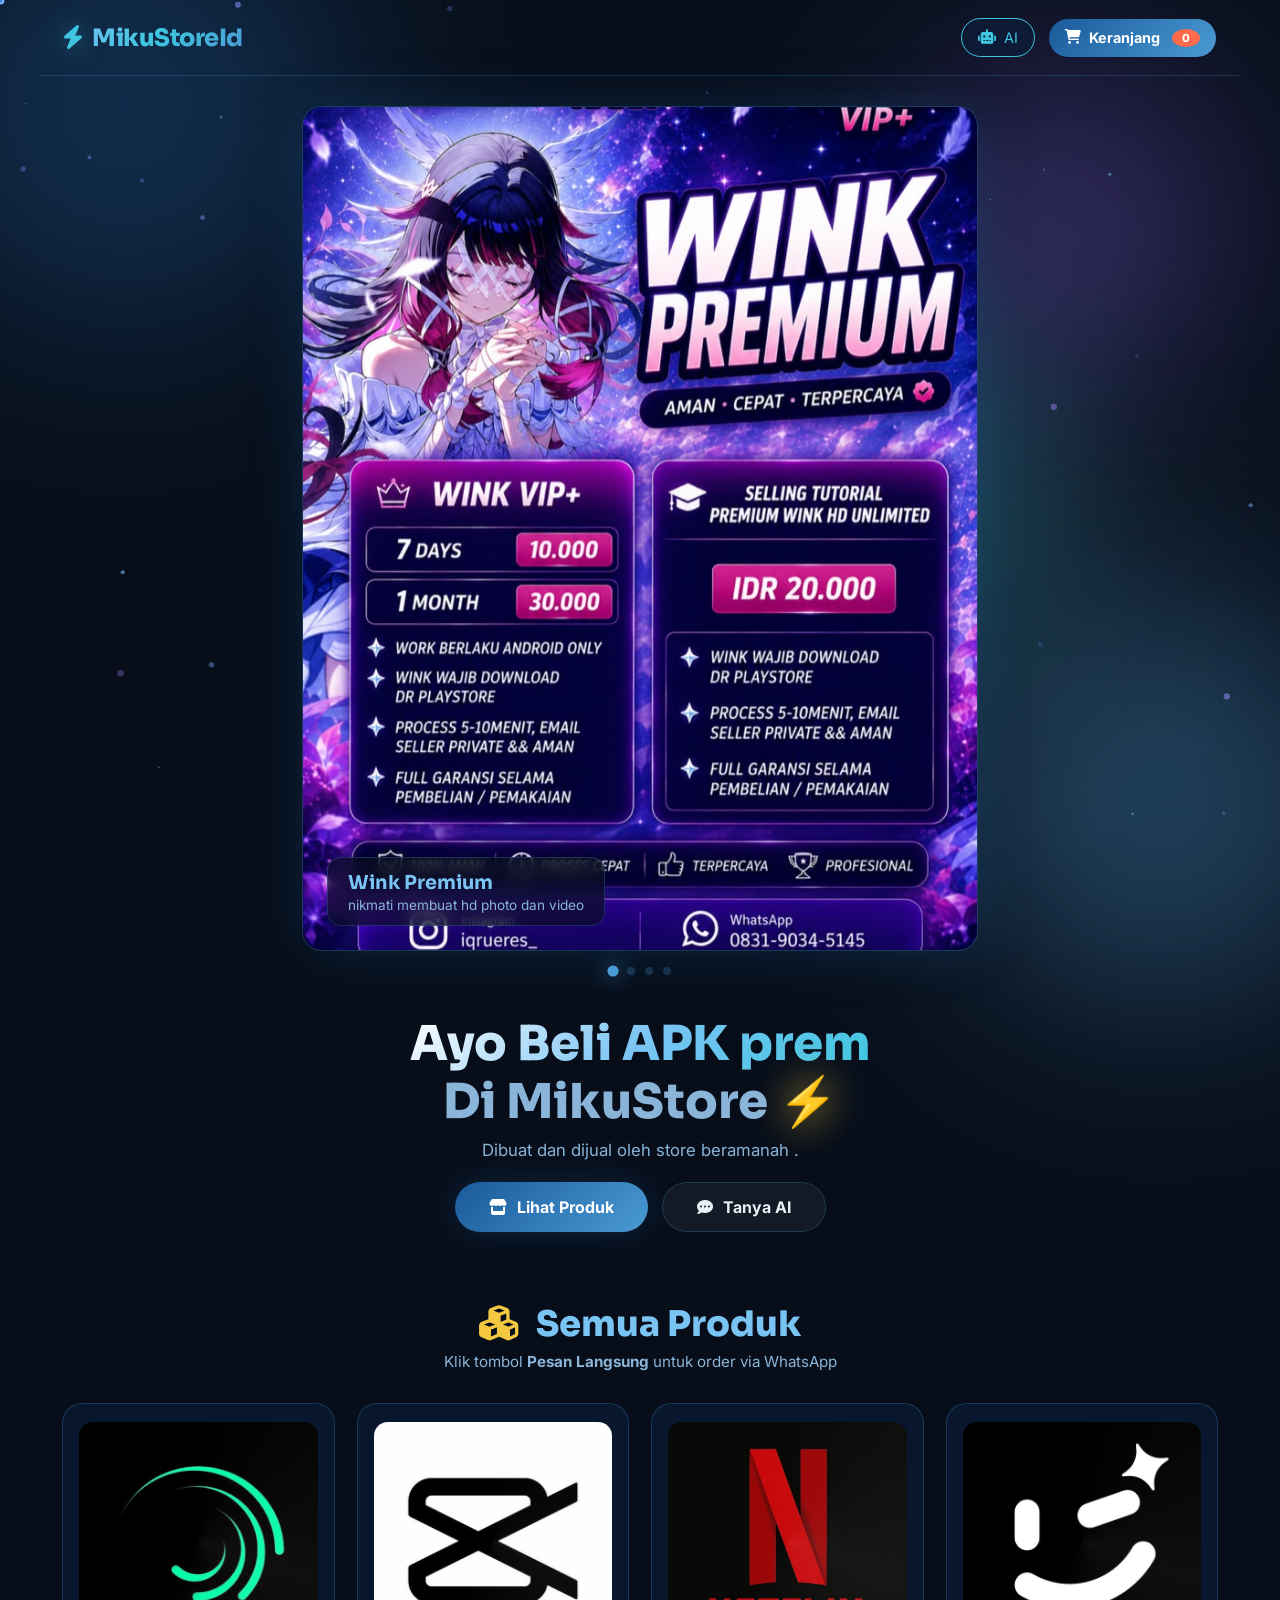
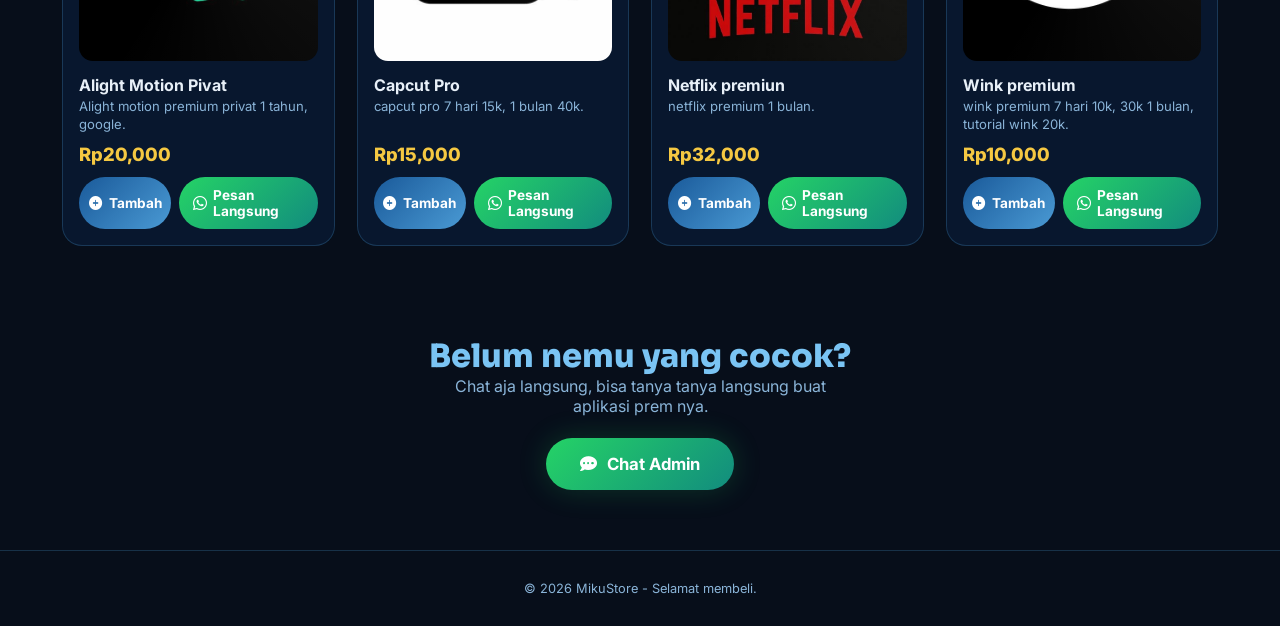
==== index.html @ f186a4fc "Rename miku-store.html to index.html" ====
<!DOCTYPE html>
<html lang="id">
<head>
    <meta charset="UTF-8" />
    <meta name="viewport" content="width=device-width, initial-scale=1.0" />
    <title>⚡ Miku - Store - id</title>

    <meta property="og:title" content="Miku Store - menjual berbagai aplikasi premium" />
    <meta property="og:description" content="menjual aplikasi prem Alight Motion, Capcut, Netflix, dan Wink. Cepat, amanah, dan berpengalaman." />
    <meta property="og:image" content="https://drive.google.com/file/d/1wrIBjWjQtEpnQiTqUkqjKtNxWw_ntpwS/view?usp=drivesdk" />
    <meta property="og:site_name" content="Miku Store" />
    <meta property="og:url" content="https://namasitusmu.netlify.app/" />
    <meta property="og:type" content="website" />
    <meta name="twitter:card" content="summary_large_image" />

    <!-- Google Fonts -->
    <link rel="preconnect" href="https://fonts.googleapis.com" />
    <link href="https://fonts.googleapis.com/css2?family=Inter:wght@400;600;700;800;900&family=Sora:wght@400;700;800&display=swap" rel="stylesheet" />

    <!-- Font Awesome 6 (gratis) -->
    <link rel="stylesheet" href="https://cdnjs.cloudflare.com/ajax/libs/font-awesome/6.0.0-beta3/css/all.min.css" />

    <!-- CSS terpisah -->
    <link rel="stylesheet" href="style.css" />
</head>
<body>

    <!-- ===== PARTIKEL BACKGROUND ===== -->
    <canvas id="partikelCanvas"></canvas>

    <!-- ===== BLOBS ===== -->
    <div class="blob blob1"></div>
    <div class="blob blob2"></div>
    <div class="blob blob3"></div>
    <div class="blob blob4"></div>

    <!-- ===== NAVBAR ===== -->
    <nav>
        <div class="logo">
            <i class="fas fa-bolt"></i> MikuStoreId
        </div>
        <div class="nav-actions">
            <button class="chat-toggle" id="chatToggle" title="Tanya AI">
                <i class="fas fa-robot"></i> <span>AI</span>
            </button>
            <button class="cart-btn" id="cartToggle">
                <i class="fas fa-shopping-cart"></i>
                <span>Keranjang</span>
                <span class="badge" id="cartCount">0</span>
            </button>
        </div>
    </nav>

    <!-- ===== SLIDER PRODUK (atas) ===== -->
    <section class="slider-section">
        <div class="slider-wrapper">
            <div class="slider" id="sliderUtama">
                <div class="slider-track" id="sliderTrack"></div>
            </div>
            <div class="slider-dots" id="sliderDots"></div>
        </div>
    </section>

    <!-- ===== HERO ===== -->
    <section class="hero">
        <h1>
            <span class="highlight">Ayo Beli APK prem</span><br />
            <span class="sub">Di MikuStore <span class="lightning">⚡</span> </span>
        </h1>
        <p>Dibuat dan dijual oleh store beramanah .</p>
        <div class="cta-group">
            <a href="#produk" class="btn-primary"><i class="fas fa-store"></i> Lihat Produk</a>
            <button class="btn-secondary" id="chatToggle2"><i class="fas fa-comment-dots"></i> Tanya AI</button>
        </div>
    </section>

    <!-- ===== PRODUK ===== -->
    <section class="section" id="produk">
        <div class="section-head">
            <h2><i class="fas fa-cubes"></i> Semua Produk</h2>
            <p>Klik tombol <strong>Pesan Langsung</strong> untuk order via WhatsApp</p>
        </div>
        <div class="product-grid" id="productGrid"></div>
    </section>

    <!-- ===== CTA FINAL ===== -->
    <section class="cta-final">
        <h2>Belum nemu yang cocok?</h2>
        <p>Chat aja langsung, bisa tanya tanya langsung buat aplikasi prem nya.</p>
        <a class="wa-main-btn" id="mainWaBtn" href="#">
            <span class="hop"><i class="fas fa-comment-dots"></i></span> Chat Admin
        </a>
    </section>

    <!-- ===== FOOTER ===== -->
    <footer>
        <p>&copy; 2026 MikuStore - Selamat membeli.</p>
    </footer>

    <!-- ============================================================ -->
    <!-- KERANJANG SIDEBAR -->
    <!-- ============================================================ -->
    <div class="cart-overlay" id="cartOverlay"></div>
    <div class="cart-sidebar" id="cartSidebar">
        <div class="cart-header">
            <h2><i class="fas fa-shopping-bag"></i> Keranjang</h2>
            <button class="close-cart" id="closeCart"><i class="fas fa-times"></i></button>
        </div>
        <div class="cart-items" id="cartItems">
            <div class="empty-cart">
                <i class="fas fa-shopping-cart"></i>
                <p>Keranjang masih kosong</p>
            </div>
        </div>
        <div class="cart-footer">
            <div class="promo-area">
                <input type="text" id="promoInput" placeholder="Kode promo (contoh: PROMO10)" />
                <button id="applyPromo">Pakai</button>
            </div>
            <div class="promo-status" id="promoStatus">
                <small>⚠️ Promo hanya berlaku jika minimal 2 produk</small>
            </div>
            <div class="discount-row hidden" id="discountRow">
                <span>Diskon</span>
                <span id="discountAmount">-Rp0</span>
            </div>
            <div class="total-row">
                <span>Total</span>
                <span class="total-price" id="totalPrice">Rp0</span>
            </div>
            <button class="checkout-btn" id="checkoutBtn">
                <i class="fas fa-credit-card"></i> Checkout Sekarang
            </button>
        </div>
    </div>

    <!-- ============================================================ -->
    <!-- AI CHAT MODAL -->
    <!-- ============================================================ -->
    <div class="chat-modal" id="chatModal">
        <div class="chat-header">
            <h3><i class="fas fa-robot" style="color:var(--cyan);"></i> AI Assistant</h3>
            <button class="close-chat" id="closeChat"><i class="fas fa-times"></i></button>
        </div>
        <div class="chat-messages" id="chatMessages">
            <div class="msg bot">Halo! 👋 Saya AI toko. Tanya soal produk, harga, atau promo ya!</div>
        </div>
        <div class="chat-input-area">
            <input type="text" id="chatInput" placeholder="Ketik pesan..." />
            <button id="sendChat"><i class="fas fa-paper-plane"></i></button>
        </div>
    </div>

    <!-- ===== JS terpisah ===== -->
    <script src="script.js"></script>
</body>
</html>
---- style.css ----
/* ============================================================
   RESET & VARIABLES
   ============================================================ */
* {
    margin: 0;
    padding: 0;
    box-sizing: border-box;
}

:root {
    --bg: #070e1a;
    --bg2: #0b1a2e;
    --bg3: #102a44;
    --blue: #1a5a9a;
    --blue-light: #4a9ad4;
    --blue-lighter: #7ac4f4;
    --blue-glow: #2a7ad4;
    --card-bg: rgba(10, 30, 60, 0.6);
    --border: rgba(74, 154, 212, 0.25);
    --text: #e8f0f8;
    --dim: #8ab4d8;
    --coral: #ff6b4a;
    --gold: #f5c842;
    --violet: #8c5cf5;
    --cyan: #3ec6e0;
    --pink: #ff4fa3;
    --shadow: 0 8px 40px rgba(0, 20, 50, 0.7);
}

html {
    scroll-behavior: smooth;
}

body {
    font-family: 'Inter', sans-serif;
    background: var(--bg);
    color: var(--text);
    min-height: 100vh;
    overflow-x: hidden;
    position: relative;
}

a {
    color: inherit;
    text-decoration: none;
}

button {
    cursor: pointer;
    border: none;
    outline: none;
    font-family: inherit;
}

::-webkit-scrollbar {
    width: 6px;
}
::-webkit-scrollbar-track {
    background: var(--bg);
}
::-webkit-scrollbar-thumb {
    background: var(--blue);
    border-radius: 10px;
}

/* ============================================================
   PARTIKEL CANVAS
   ============================================================ */
#partikelCanvas {
    position: fixed;
    top: 0;
    left: 0;
    width: 100%;
    height: 100%;
    z-index: 0;
    pointer-events: none;
}

/* ============================================================
   BLOBS (floating)
   ============================================================ */
.blob {
    position: fixed;
    border-radius: 50%;
    filter: blur(100px);
    mix-blend-mode: screen;
    z-index: 0;
    pointer-events: none;
    opacity: 0.35;
}

.blob1 {
    width: 450px;
    height: 450px;
    background: var(--blue);
    top: -120px;
    left: -100px;
    animation: blobA 18s ease-in-out infinite;
}
.blob2 {
    width: 400px;
    height: 400px;
    background: var(--blue-light);
    bottom: -100px;
    right: -80px;
    animation: blobB 22s ease-in-out infinite;
}
.blob3 {
    width: 350px;
    height: 350px;
    background: var(--cyan);
    top: 35%;
    left: 55%;
    animation: blobC 26s ease-in-out infinite;
}
.blob4 {
    width: 300px;
    height: 300px;
    background: var(--violet);
    top: 8%;
    right: 5%;
    animation: blobA 20s ease-in-out infinite reverse;
}

@keyframes blobA {
    0%,
    100% {
        transform: translate(0, 0) scale(1);
    }
    50% {
        transform: translate(70px, 90px) scale(1.2);
    }
}
@keyframes blobB {
    0%,
    100% {
        transform: translate(0, 0) scale(1);
    }
    50% {
        transform: translate(-80px, -60px) scale(0.85);
    }
}
@keyframes blobC {
    0%,
    100% {
        transform: translate(0, 0) scale(1);
    }
    50% {
        transform: translate(-50px, 70px) scale(1.25);
    }
}

/* ============================================================
   LAYOUT UTAMA
   ============================================================ */
nav,
.hero,
.slider-section,
.section,
.cta-final,
footer {
    position: relative;
    z-index: 1;
}

/* ============================================================
   NAVBAR
   ============================================================ */
nav {
    display: flex;
    justify-content: space-between;
    align-items: center;
    padding: 18px 24px;
    max-width: 1200px;
    margin: 0 auto;
    border-bottom: 1px solid var(--border);
    flex-wrap: wrap;
    gap: 12px;
}

.logo {
    font-family: 'Sora', sans-serif;
    font-size: 1.5rem;
    font-weight: 800;
    background: linear-gradient(135deg, var(--blue-lighter), var(--cyan), var(--blue-light));
    -webkit-background-clip: text;
    -webkit-text-fill-color: transparent;
    background-clip: text;
    letter-spacing: -0.5px;
}
.logo i {
    -webkit-text-fill-color: initial;
    color: var(--cyan);
    margin-right: 6px;
    filter: drop-shadow(0 0 12px rgba(62, 198, 224, 0.5));
}

.nav-actions {
    display: flex;
    align-items: center;
    gap: 14px;
}
.nav-actions button {
    background: var(--card-bg);
    border: 1px solid var(--border);
    color: var(--text);
    padding: 10px 16px;
    border-radius: 40px;
    font-size: 0.9rem;
    display: flex;
    align-items: center;
    gap: 8px;
    backdrop-filter: blur(6px);
    transition: all 0.3s ease;
}
.nav-actions button:hover {
    background: rgba(74, 154, 212, 0.2);
    border-color: var(--blue-light);
    transform: scale(1.04);
    box-shadow: 0 0 30px rgba(74, 154, 212, 0.15);
}

.nav-actions .chat-toggle {
    border-color: var(--cyan);
    color: var(--cyan);
}
.nav-actions .chat-toggle i {
    color: var(--cyan);
}

.nav-actions .cart-btn {
    background: linear-gradient(135deg, var(--blue), var(--blue-light));
    border: none;
    color: #fff;
    font-weight: 700;
}
.nav-actions .cart-btn .badge {
    background: var(--coral);
    color: #fff;
    border-radius: 50%;
    padding: 2px 10px;
    font-size: 0.7rem;
    font-weight: 800;
    margin-left: 4px;
    animation: pulseBadge 2s ease-in-out infinite;
}
@keyframes pulseBadge {
    0%,
    100% {
        transform: scale(1);
    }
    50% {
        transform: scale(1.15);
    }
}

/* ============================================================
   SLIDER
   ============================================================ */
.slider-section {
    max-width: 720px;
    margin: 30px auto 10px;
    padding: 0 22px;
}

.slider-wrapper {
    position: relative;
}

.slider {
    border-radius: 20px;
    overflow: hidden;
    border: 1px solid var(--border);
    aspect-ratio: 4/5;
    background: var(--card-bg);
    box-shadow: 0 0 60px -10px rgba(26, 90, 154, 0.4);
    animation: sliderGlow 3.5s ease-in-out infinite alternate;
}
@keyframes sliderGlow {
    0% {
        box-shadow: 0 0 30px -10px rgba(26, 90, 154, 0.3);
    }
    100% {
        box-shadow: 0 0 70px 10px rgba(74, 154, 212, 0.5), 0 0 120px 20px rgba(62, 198, 224, 0.15);
    }
}

.slider-track {
    display: flex;
    height: 100%;
    transition: transform 0.7s cubic-bezier(0.65, 0, 0.35, 1);
}

.slide {
    min-width: 100%;
    height: 100%;
    position: relative;
    display: flex;
    align-items: flex-end;
    padding: 24px;
}

.slide-imgbox {
    position: absolute;
    inset: 0;
    background: linear-gradient(150deg, rgba(26, 90, 154, 0.4), rgba(74, 154, 212, 0.3), rgba(62, 198, 224, 0.25));
    background-size: 200% 200%;
    animation: gradientMove 8s ease infinite;
    display: flex;
    align-items: center;
    justify-content: center;
}
.slide-imgbox i {
    font-size: 4rem;
    opacity: 0.5;
    color: var(--blue-lighter);
    filter: drop-shadow(0 0 30px rgba(74, 154, 212, 0.3));
}

.slide-caption {
    position: relative;
    z-index: 1;
    background: rgba(7, 14, 26, 0.6);
    backdrop-filter: blur(8px);
    padding: 12px 20px;
    border-radius: 14px;
    border: 1px solid var(--border);
}
.slide-caption h3 {
    font-family: 'Sora', sans-serif;
    font-size: 1.2rem;
    font-weight: 700;
    color: var(--blue-lighter);
}
.slide-caption p {
    font-size: 0.85rem;
    color: var(--dim);
    margin-top: 2px;
}

.slider-dots {
    display: flex;
    justify-content: center;
    gap: 10px;
    margin-top: 16px;
}
.dot {
    width: 8px;
    height: 8px;
    border-radius: 50%;
    background: var(--border);
    cursor: pointer;
    transition: all 0.3s ease;
}
.dot.active {
    background: var(--blue-light);
    transform: scale(1.4);
    box-shadow: 0 0 16px var(--blue-light);
}

/* ============================================================
   HERO
   ============================================================ */
.hero {
    text-align: center;
    padding: 30px 22px 20px;
    max-width: 1080px;
    margin: 0 auto;
}

.hero h1 {
    font-family: 'Sora', sans-serif;
    font-size: clamp(2rem, 5vw, 3rem);
    font-weight: 800;
    line-height: 1.2;
    margin-bottom: 8px;
}
.hero h1 .highlight {
    background: linear-gradient(135deg, #fff 0%, var(--blue-lighter) 50%, var(--cyan) 100%);
    -webkit-background-clip: text;
    -webkit-text-fill-color: transparent;
    background-clip: text;
    animation: shimmerText 5s ease-in-out infinite;
}
@keyframes shimmerText {
    0%,
    100% {
        background-position: 0% 50%;
    }
    50% {
        background-position: 100% 50%;
    }
}

.hero h1 .sub {
    color: var(--dim);
    -webkit-text-fill-color: var(--dim);
}
.hero h1 .lightning {
    display: inline-block;
    animation: boltFlash 2.8s ease-in-out infinite;
    -webkit-text-fill-color: initial;
    color: var(--gold);
    filter: drop-shadow(0 0 20px var(--gold));
}
@keyframes boltFlash {
    0%,
    85%,
    100% {
        opacity: 1;
        filter: drop-shadow(0 0 20px var(--gold)) drop-shadow(0 0 40px var(--coral));
    }
    88% {
        opacity: 0.2;
        filter: drop-shadow(0 0 2px var(--gold));
    }
    91% {
        opacity: 1;
        filter: drop-shadow(0 0 40px var(--gold)) drop-shadow(0 0 80px var(--coral));
    }
}

.hero p {
    color: var(--dim);
    max-width: 48ch;
    margin: 10px auto 22px;
    font-size: 1.05rem;
}

.cta-group {
    display: flex;
    flex-wrap: wrap;
    justify-content: center;
    gap: 14px;
}
.cta-group a,
.cta-group button {
    padding: 14px 34px;
    border-radius: 60px;
    font-weight: 700;
    font-size: 1rem;
    transition: all 0.3s ease;
    display: inline-flex;
    align-items: center;
    gap: 10px;
}
.btn-primary {
    background: linear-gradient(135deg, var(--blue), var(--blue-light));
    color: #fff;
    box-shadow: 0 0 30px rgba(26, 90, 154, 0.3);
}
.btn-primary:hover {
    transform: translateY(-4px) scale(1.03);
    box-shadow: 0 0 50px rgba(26, 90, 154, 0.5);
}

.btn-secondary {
    background: rgba(255, 255, 255, 0.05);
    border: 1px solid var(--border);
    color: var(--text);
}
.btn-secondary:hover {
    background: rgba(255, 255, 255, 0.1);
    border-color: var(--cyan);
    transform: translateY(-4px);
}

/* ============================================================
   SECTION PRODUK
   ============================================================ */
.section {
    padding: 50px 22px 30px;
    max-width: 1200px;
    margin: 0 auto;
}

.section-head {
    text-align: center;
    margin-bottom: 32px;
}
.section-head h2 {
    font-family: 'Sora', sans-serif;
    font-size: clamp(1.6rem, 3.2vw, 2.2rem);
    font-weight: 800;
    color: var(--blue-lighter);
}
.section-head h2 i {
    color: var(--gold);
    margin-right: 10px;
}
.section-head p {
    color: var(--dim);
    font-size: 0.95rem;
    margin-top: 6px;
}

/* ============================================================
   PRODUCT GRID
   ============================================================ */
.product-grid {
    display: grid;
    grid-template-columns: repeat(auto-fill, minmax(220px, 1fr));
    gap: 22px;
}

.product-card {
    background: var(--card-bg);
    backdrop-filter: blur(8px);
    border: 1px solid var(--border);
    border-radius: 20px;
    padding: 18px 16px 16px;
    transition: all 0.4s cubic-bezier(0.34, 1.56, 0.64, 1);
    position: relative;
    overflow: hidden;
    display: flex;
    flex-direction: column;
    animation: floatIn 0.6s ease backwards;
}
.product-card:nth-child(1) {
    animation-delay: 0.05s;
}
.product-card:nth-child(2) {
    animation-delay: 0.10s;
}
.product-card:nth-child(3) {
    animation-delay: 0.15s;
}
.product-card:nth-child(4) {
    animation-delay: 0.20s;
}
.product-card:nth-child(5) {
    animation-delay: 0.25s;
}
.product-card:nth-child(6) {
    animation-delay: 0.30s;
}

@keyframes floatIn {
    0% {
        opacity: 0;
        transform: translateY(50px) scale(0.95);
    }
    100% {
        opacity: 1;
        transform: translateY(0) scale(1);
    }
}

/* Border gradien berputar */
product-card::before {
    content: '';
    position: absolute;
    inset: -2px;
    border-radius: 20px;
    padding: 2px;
    background: conic-gradient(from 0deg, var(--blue), var(--blue-light), var(--cyan), var(--violet), var(--blue));
    -webkit-mask: linear-gradient(#fff 0 0) content-box, linear-gradient(#fff 0 0);
    -webkit-mask-composite: xor;
    mask-composite: exclude;
    opacity: 0;
    transition: opacity 0.6s ease;
}
.product-card:hover::before {
    opacity: 1;
    animation: chaseBorder 3s linear infinite;
}
@keyframes chaseBorder {
    to {
        transform: rotate(360deg);
    }
}

.product-card:hover {
    transform: translateY(-10px) scale(1.02);
    box-shadow: 0 16px 50px rgba(0, 0, 0, 0.6);
    border-color: var(--blue-light);
}

/* Shimmer berkilau di dalam kartu */
.product-card-inner {
    position: relative;
    z-index: 1;
    display: flex;
    flex-direction: column;
    flex-grow: 1;
}

.product-card .thumb {
    width: 100%;
    aspect-ratio: 1/1;
    border-radius: 14px;
    background: linear-gradient(145deg, rgba(26, 90, 154, 0.25), rgba(74, 154, 212, 0.15));
    display: flex;
    align-items: center;
    justify-content: center;
    margin-bottom: 14px;
    font-size: 2.8rem;
    color: var(--blue-lighter);
    transition: all 0.3s ease;
    position: relative;
    overflow: hidden;
}
.product-card .thumb i {
    filter: drop-shadow(0 0 20px rgba(74, 154, 212, 0.2));
    transition: 0.3s;
}
.product-card:hover .thumb i {
    transform: scale(1.1);
    filter: drop-shadow(0 0 40px rgba(74, 154, 212, 0.4));
}

/* Shimmer overlay di thumb */
.product-card .thumb::after {
    content: '';
    position: absolute;
    top: -50%;
    left: -50%;
    width: 200%;
    height: 200%;
    background: conic-gradient(from 0deg, transparent, rgba(255, 255, 255, 0.06), transparent 60%, transparent);
    animation: spinShimmer 8s linear infinite;
    pointer-events: none;
}
@keyframes spinShimmer {
    to {
        transform: rotate(360deg);
    }
}

.product-card h3 {
    font-size: 1rem;
    font-weight: 700;
    margin-bottom: 2px;
    color: var(--text);
}

.product-card .desc {
    color: var(--dim);
    font-size: 0.82rem;
    flex-grow: 1;
    margin-bottom: 10px;
    line-height: 1.4;
}

.product-card .price {
    font-size: 1.15rem;
    font-weight: 800;
    color: var(--gold);
    margin-bottom: 12px;
    animation: glowPulse 2.4s ease-in-out infinite;
}
@keyframes glowPulse {
    0%,
    100% {
        text-shadow: 0 0 8px rgba(245, 200, 66, 0.2);
    }
    50% {
        text-shadow: 0 0 25px rgba(245, 200, 66, 0.6);
    }
}

.product-card .btn-group {
    display: flex;
    gap: 8px;
    flex-wrap: wrap;
}

.product-card .add-btn {
    background: linear-gradient(135deg, var(--blue), var(--blue-light));
    color: #fff;
    padding: 10px 0;
    border-radius: 40px;
    font-weight: 700;
    font-size: 0.85rem;
    transition: all 0.3s ease;
    display: flex;
    align-items: center;
    justify-content: center;
    gap: 6px;
    flex: 1;
    min-width: 80px;
}
.product-card .add-btn:hover {
    transform: scale(1.04);
    box-shadow: 0 0 30px rgba(26, 90, 154, 0.4);
}

.product-card .wa-btn {
    background: linear-gradient(135deg, #25D366, #128C7E);
    color: #fff;
    padding: 10px 14px;
    border-radius: 40px;
    font-weight: 700;
    font-size: 0.85rem;
    transition: all 0.3s ease;
    display: flex;
    align-items: center;
    justify-content: center;
    gap: 6px;
    flex: 1.2;
    min-width: 100px;
}
.product-card .wa-btn:hover {
    transform: scale(1.04);
    box-shadow: 0 0 30px rgba(37, 211, 102, 0.4);
}
.product-card .wa-btn i {
    font-size: 1rem;
}

/* ============================================================
   CTA FINAL
   ============================================================ */
.cta-final {
    text-align: center;
    padding: 60px 22px 40px;
    max-width: 1080px;
    margin: 0 auto;
}
.cta-final h2 {
    font-family: 'Sora', sans-serif;
    font-size: clamp(1.5rem, 3vw, 2rem);
    font-weight: 800;
    color: var(--blue-lighter);
}
.cta-final p {
    color: var(--dim);
    margin-bottom: 22px;
    max-width: 40ch;
    margin-left: auto;
    margin-right: auto;
}

.wa-main-btn {
    display: inline-flex;
    align-items: center;
    gap: 10px;
    background: linear-gradient(135deg, #25D366, #128C7E);
    color: #fff;
    font-weight: 700;
    padding: 16px 34px;
    border-radius: 60px;
    font-size: 1.05rem;
    transition: all 0.3s ease;
    box-shadow: 0 0 30px rgba(37, 211, 102, 0.2);
    animation: waGlow 3s ease-in-out infinite;
}
@keyframes waGlow {
    0%,
    100% {
        box-shadow: 0 0 30px rgba(37, 211, 102, 0.2);
    }
    50% {
        box-shadow: 0 0 60px rgba(37, 211, 102, 0.5);
    }
}
.wa-main-btn:hover {
    transform: translateY(-4px) scale(1.04);
    box-shadow: 0 0 70px rgba(37, 211, 102, 0.6);
}

.wa-main-btn .hop {
    display: inline-block;
    animation: hop 1.2s ease-in-out infinite;
}
@keyframes hop {
    0%,
    100% {
        transform: translateY(0);
    }
    50% {
        transform: translateY(-4px);
    }
}

/* ============================================================
   FOOTER
   ============================================================ */
footer {
    text-align: center;
    padding: 30px 22px;
    color: var(--dim);
    font-size: 0.8rem;
    border-top: 1px solid var(--border);
    margin-top: 20px;
}

/* ============================================================
   KERANJANG SIDEBAR
   ============================================================ */
.cart-overlay {
    position: fixed;
    inset: 0;
    background: rgba(0, 0, 0, 0.6);
    backdrop-filter: blur(6px);
    z-index: 999;
    opacity: 0;
    visibility: hidden;
    transition: all 0.3s ease;
}
.cart-overlay.active {
    opacity: 1;
    visibility: visible;
}

.cart-sidebar {
    position: fixed;
    top: 0;
    right: -420px;
    width: 390px;
    max-width: 92vw;
    height: 100%;
    background: var(--bg2);
    border-left: 1px solid var(--border);
    z-index: 1000;
    padding: 24px 20px;
    transition: right 0.4s cubic-bezier(0.22, 1, 0.36, 1);
    display: flex;
    flex-direction: column;
    overflow-y: auto;
}
.cart-sidebar.open {
    right: 0;
}

.cart-header {
    display: flex;
    justify-content: space-between;
    align-items: center;
    margin-bottom: 20px;
}
.cart-header h2 {
    font-size: 1.4rem;
    display: flex;
    align-items: center;
    gap: 10px;
    color: var(--blue-lighter);
}
.cart-header h2 i {
    color: var(--gold);
}
.close-cart {
    background: var(--card-bg);
    border: 1px solid var(--border);
    color: var(--text);
    padding: 8px 14px;
    border-radius: 30px;
    font-size: 1.2rem;
    transition: 0.3s;
}
.close-cart:hover {
    background: var(--coral);
    color: #fff;
}

.cart-items {
    flex-grow: 1;
    margin-bottom: 16px;
    overflow-y: auto;
}
.cart-item {
    display: flex;
    justify-content: space-between;
    align-items: center;
    padding: 12px 0;
    border-bottom: 1px solid var(--border);
}
.cart-item .item-info h4 {
    font-size: 0.9rem;
    color: var(--text);
}
.cart-item .item-info .item-price {
    color: var(--dim);
    font-size: 0.8rem;
}
.cart-item .item-actions {
    display: flex;
    align-items: center;
    gap: 10px;
}
.cart-item .item-actions button {
    background: var(--card-bg);
    border: 1px solid var(--border);
    color: var(--text);
    width: 28px;
    height: 28px;
    border-radius: 50%;
    font-size: 1rem;
    display: flex;
    align-items: center;
    justify-content: center;
    transition: 0.2s;
}
.cart-item .item-actions button:hover {
    background: var(--coral);
    color: #fff;
}
.cart-item .item-actions .qty {
    font-weight: 700;
    min-width: 24px;
    text-align: center;
    color: var(--blue-lighter);
}

.empty-cart {
    text-align: center;
    color: var(--dim);
    padding: 40px 0;
}
.empty-cart i {
    font-size: 3rem;
    margin-bottom: 12px;
    color: var(--border);
}

.cart-footer {
    border-top: 1px solid var(--border);
    padding-top: 16px;
}
.promo-area {
    display: flex;
    gap: 8px;
    margin-bottom: 8px;
}
.promo-area input {
    flex: 1;
    padding: 10px 14px;
    border-radius: 40px;
    border: 1px solid var(--border);
    background: var(--card-bg);
    color: var(--text);
    outline: none;
    font-size: 0.85rem;
}
.promo-area input::placeholder {
    color: var(--dim);
}
.promo-area button {
    padding: 10px 20px;
    border-radius: 40px;
    background: linear-gradient(135deg, var(--gold), var(--coral));
    color: #0b0b1a;
    font-weight: 700;
    transition: 0.3s;
}
.promo-area button:hover {
    transform: scale(1.04);
}

.promo-status {
    color: var(--dim);
    font-size: 0.75rem;
    margin-bottom: 10px;
    padding: 6px 12px;
    background: rgba(255, 107, 74, 0.08);
    border-radius: 8px;
    border-left: 3px solid var(--coral);
}

.discount-row {
    display: flex;
    justify-content: space-between;
    color: var(--coral);
    font-size: 0.9rem;
    margin-bottom: 6px;
}
.discount-row.hidden {
    display: none;
}

.total-row {
    display: flex;
    justify-content: space-between;
    font-size: 1.2rem;
    font-weight: 700;
    margin-bottom: 14px;
}
.total-row .total-price {
    color: var(--gold);
}

.checkout-btn {
    width: 100%;
    padding: 14px;
    border-radius: 60px;
    background: linear-gradient(135deg, var(--blue), var(--blue-light));
    color: #fff;
    font-weight: 800;
    font-size: 1rem;
    transition: all 0.3s ease;
    box-shadow: 0 0 30px rgba(26, 90, 154, 0.2);
}
.checkout-btn:hover {
    transform: scale(1.02);
    box-shadow: 0 0 50px rgba(26, 90, 154, 0.4);
}

/* ============================================================
   AI CHAT MODAL
   ============================================================ */
.chat-modal {
    position: fixed;
    bottom: 30px;
    right: 30px;
    width: 370px;
    max-width: 92vw;
    max-height: 80vh;
    background: var(--bg2);
    border: 1px solid var(--border);
    border-radius: 24px;
    box-shadow: 0 20px 60px rgba(0, 0, 0, 0.7);
    z-index: 2000;
    display: flex;
    flex-direction: column;
    transform: scale(0.85) translateY(20px);
    opacity: 0;
    visibility: hidden;
    transition: all 0.35s cubic-bezier(0.34, 1.56, 0.64, 1);
    backdrop-filter: blur(12px);
}
.chat-modal.open {
    transform: scale(1) translateY(0);
    opacity: 1;
    visibility: visible;
}

.chat-header {
    padding: 16px 20px;
    border-bottom: 1px solid var(--border);
    display: flex;
    justify-content: space-between;
    align-items: center;
    background: rgba(255, 255, 255, 0.02);
    border-radius: 24px 24px 0 0;
}
.chat-header h3 {
    font-size: 1rem;
    display: flex;
    align-items: center;
    gap: 10px;
    color: var(--text);
}
.chat-header .close-chat {
    background: var(--card-bg);
    border: 1px solid var(--border);
    color: var(--text);
    padding: 4px 12px;
    border-radius: 30px;
    font-size: 1.1rem;
    transition: 0.3s;
}
.chat-header .close-chat:hover {
    background: var(--coral);
    color: #fff;
}

.chat-messages {
    flex-grow: 1;
    padding: 16px 20px;
    overflow-y: auto;
    max-height: 340px;
    display: flex;
    flex-direction: column;
    gap: 10px;
}
.chat-messages .msg {
    padding: 10px 16px;
    border-radius: 18px;
    max-width: 85%;
    word-wrap: break-word;
    animation: msgIn 0.3s ease;
    font-size: 0.9rem;
}
@keyframes msgIn {
    0% {
        opacity: 0;
        transform: translateY(10px);
    }
    100% {
        opacity: 1;
        transform: translateY(0);
    }
}
.chat-messages .msg.bot {
    background: rgba(255, 255, 255, 0.06);
    align-self: flex-start;
    border-bottom-left-radius: 4px;
    color: var(--dim);
}
.chat-messages .msg.user {
    background: linear-gradient(135deg, var(--blue), var(--blue-light));
    color: #fff;
    align-self: flex-end;
    border-bottom-right-radius: 4px;
}

.chat-input-area {
    display: flex;
    gap: 8px;
    padding: 12px 16px 16px;
    border-top: 1px solid var(--border);
}
.chat-input-area input {
    flex: 1;
    padding: 10px 14px;
    border-radius: 40px;
    border: 1px solid var(--border);
    background: var(--card-bg);
    color: var(--text);
    outline: none;
    font-size: 0.9rem;
}
.chat-input-area input::placeholder {
    color: var(--dim);
}
.chat-input-area button {
    background: linear-gradient(135deg, var(--blue-light), var(--cyan));
    color: #fff;
    padding: 10px 18px;
    border-radius: 40px;
    font-weight: 700;
    transition: 0.3s;
}
.chat-input-area button:hover {
    transform: scale(1.05);
}

/* ============================================================
   RESPONSIVE
   ============================================================ */
@media (max-width: 760px) {
    nav {
        padding: 14px 16px;
    }
    .logo {
        font-size: 1.2rem;
    }
    .nav-actions button span {
        display: none;
    }
    .nav-actions button {
        padding: 10px 12px;
    }
    .product-grid {
        grid-template-columns: repeat(2, 1fr);
        gap: 14px;
    }
    .cart-sidebar {
        width: 100%;
        right: -100%;
    }
    .chat-modal {
        width: 95vw;
        right: 10px;
        bottom: 10px;
    }
    .hero h1 {
        font-size: 1.8rem;
    }
}

@media (max-width: 460px) {
    .product-grid {
        grid-template-columns: 1fr 1fr;
        gap: 10px;
    }
    .product-card {
        padding: 12px 10px;
    }
    .product-card .btn-group {
        flex-direction: column;
    }
    .product-card .add-btn,
    .product-card .wa-btn {
        width: 100%;
        flex: 1;
        font-size: 0.75rem;
        padding: 8px 0;
    }
    .slider-section {
        padding: 0 12px;
    }
    .blob {
        display: none;
    }
}

@media (prefers-reduced-motion: reduce) {
    *,
    *::before,
    *::after {
        animation: none !important;
        transition: none !important;
    }
}

:focus-visible {
    outline: 2px solid var(--blue-light);
    outline-offset: 3px;
}
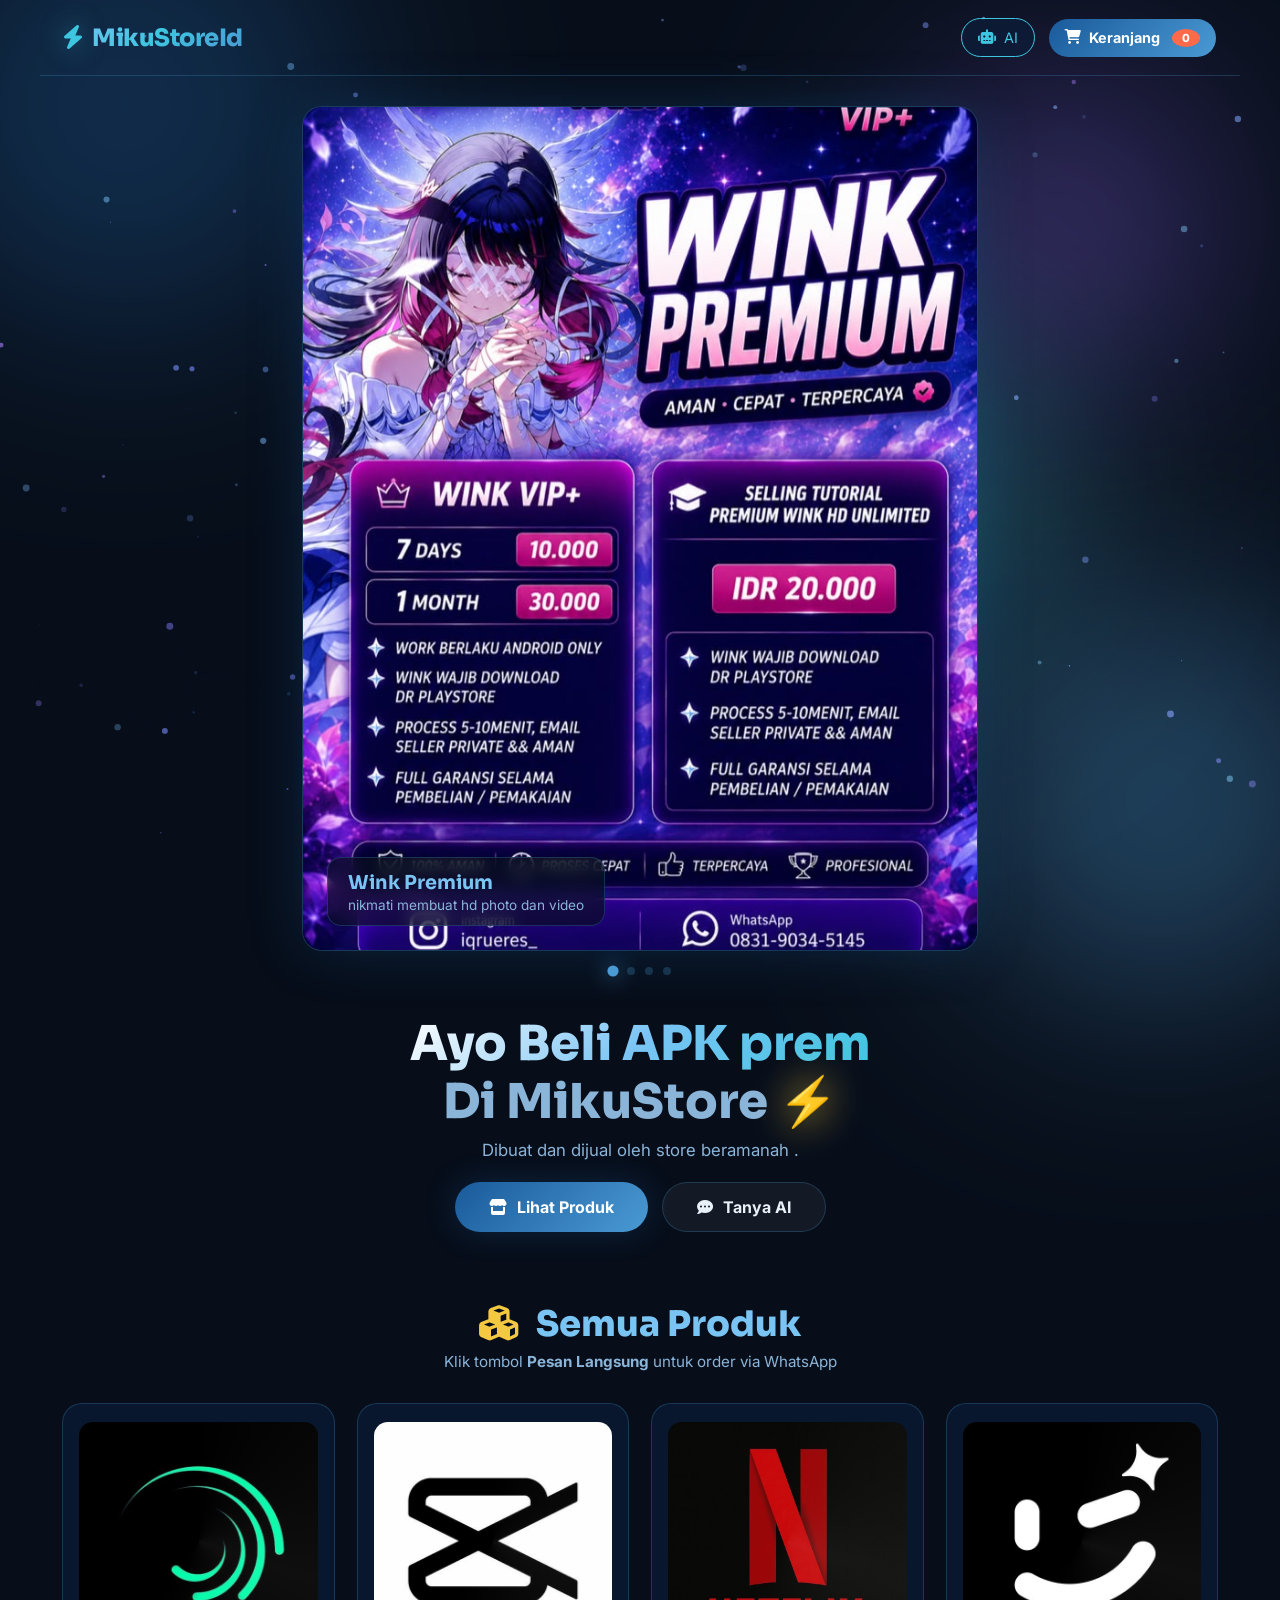
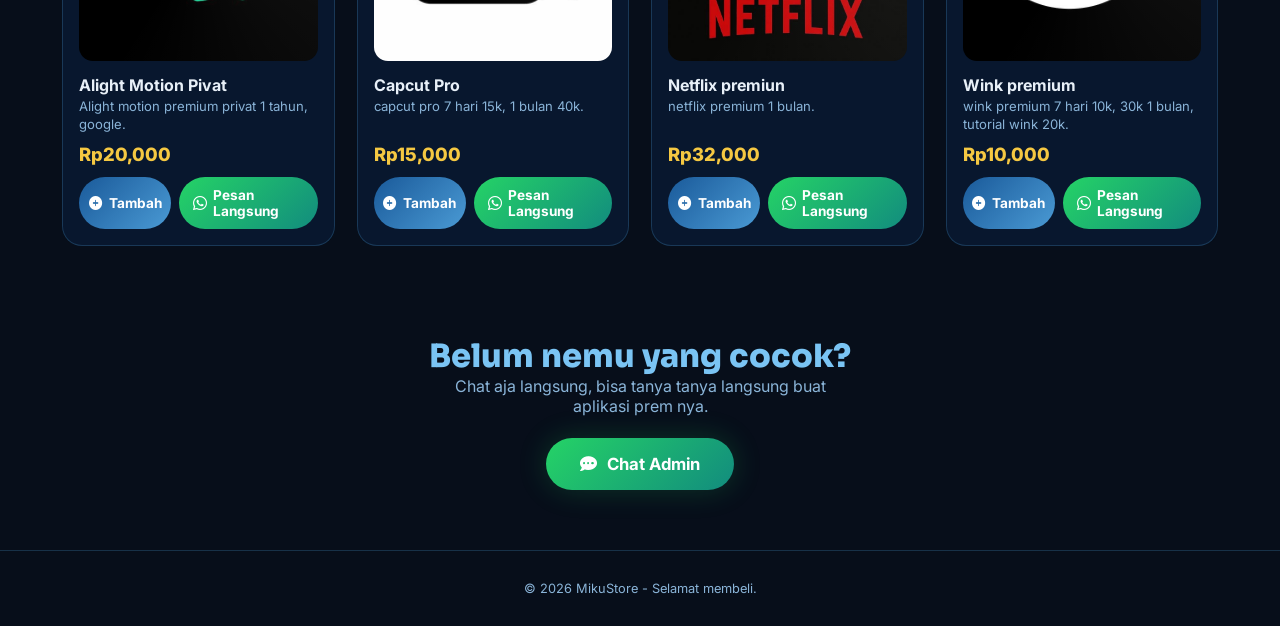
==== commit 0dd3fbd1: "Update index.html" ====
--- a/index.html
+++ b/index.html
@@ -9,9 +9,9 @@
     <meta property="og:description" content="menjual aplikasi prem Alight Motion, Capcut, Netflix, dan Wink. Cepat, amanah, dan berpengalaman." />
     <meta property="og:image" content="https://drive.google.com/file/d/1wrIBjWjQtEpnQiTqUkqjKtNxWw_ntpwS/view?usp=drivesdk" />
     <meta property="og:site_name" content="Miku Store" />
-    <meta property="og:url" content="https://namasitusmu.netlify.app/" />
+    <meta property="og:url" content="https://miku-store.netlify.app" />
     <meta property="og:type" content="website" />
-    <meta name="twitter:card" content="summary_large_image" />
+    <meta name="twitter:card" content="summary_large_image?v=2" />
 
     <!-- Google Fonts -->
     <link rel="preconnect" href="https://fonts.googleapis.com" />
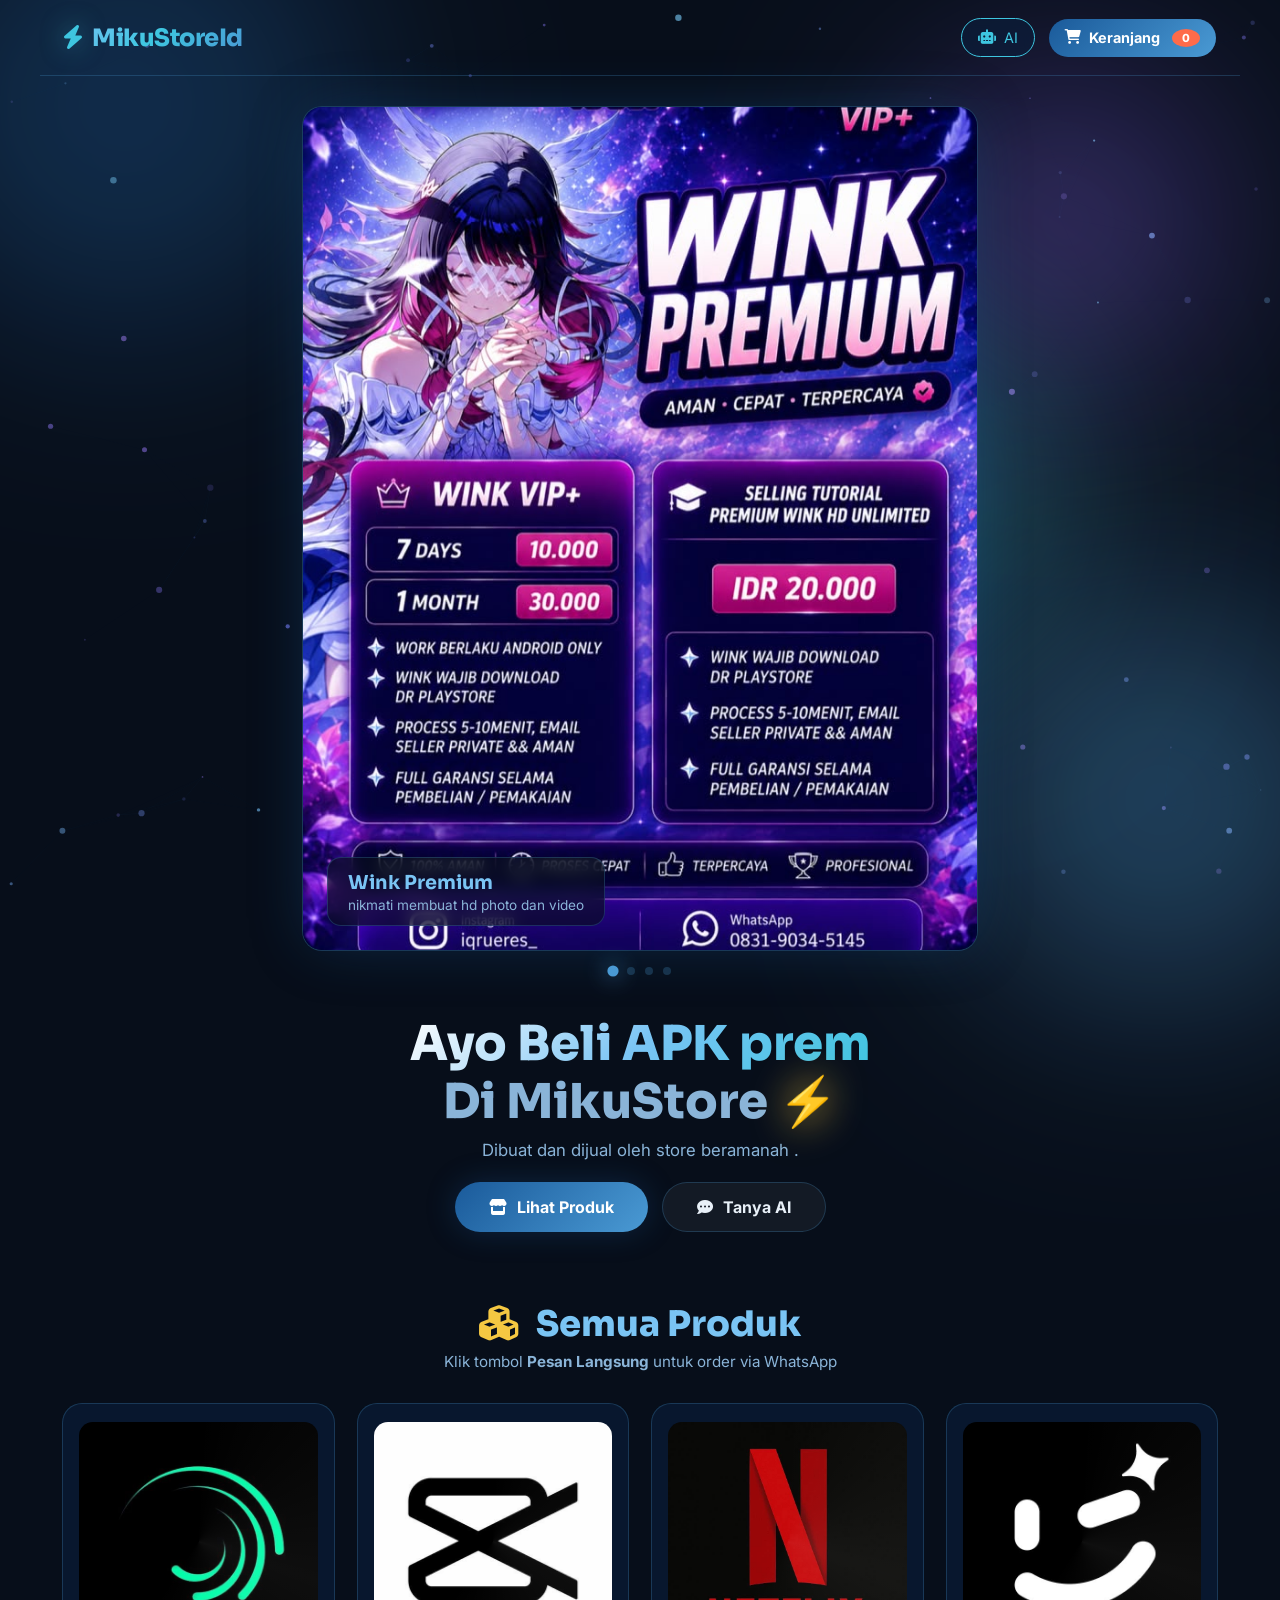
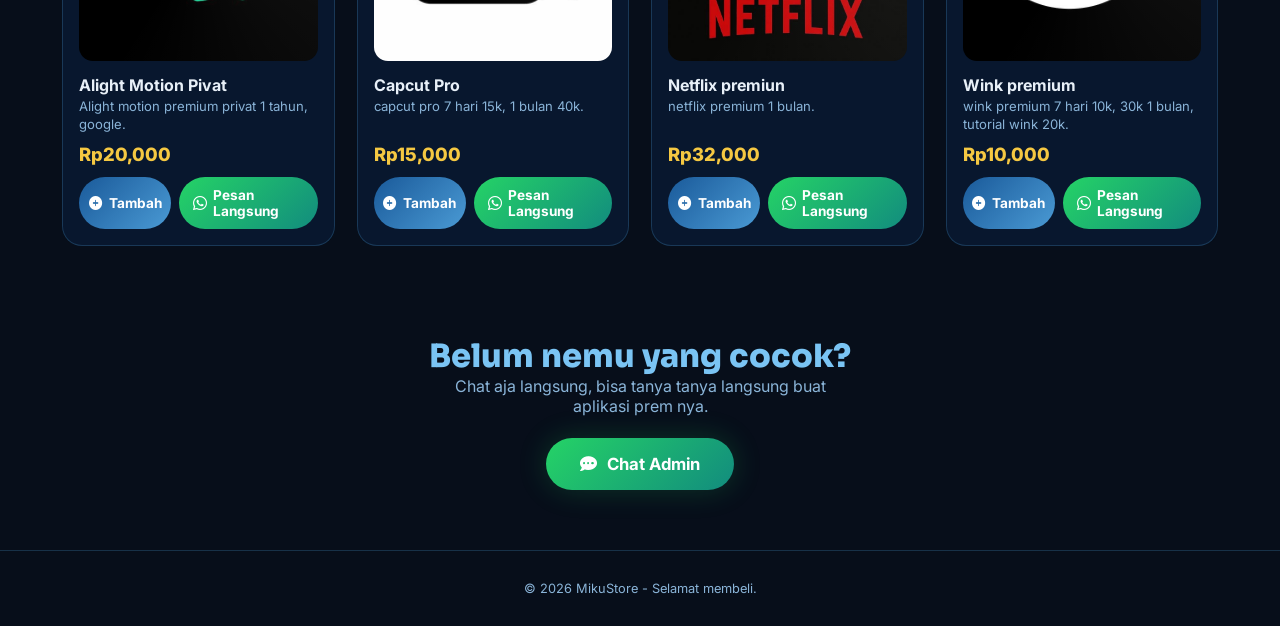
==== commit 5688788a: "Update index.html" ====
--- a/index.html
+++ b/index.html
@@ -7,7 +7,7 @@
 
     <meta property="og:title" content="Miku Store - menjual berbagai aplikasi premium" />
     <meta property="og:description" content="menjual aplikasi prem Alight Motion, Capcut, Netflix, dan Wink. Cepat, amanah, dan berpengalaman." />
-    <meta property="og:image" content="https://drive.google.com/file/d/1wrIBjWjQtEpnQiTqUkqjKtNxWw_ntpwS/view?usp=drivesdk" />
+    <meta property="og:image" content="https://miku-store.netlify.app/thumbnail.png" />
     <meta property="og:site_name" content="Miku Store" />
     <meta property="og:url" content="https://miku-store.netlify.app" />
     <meta property="og:type" content="website" />
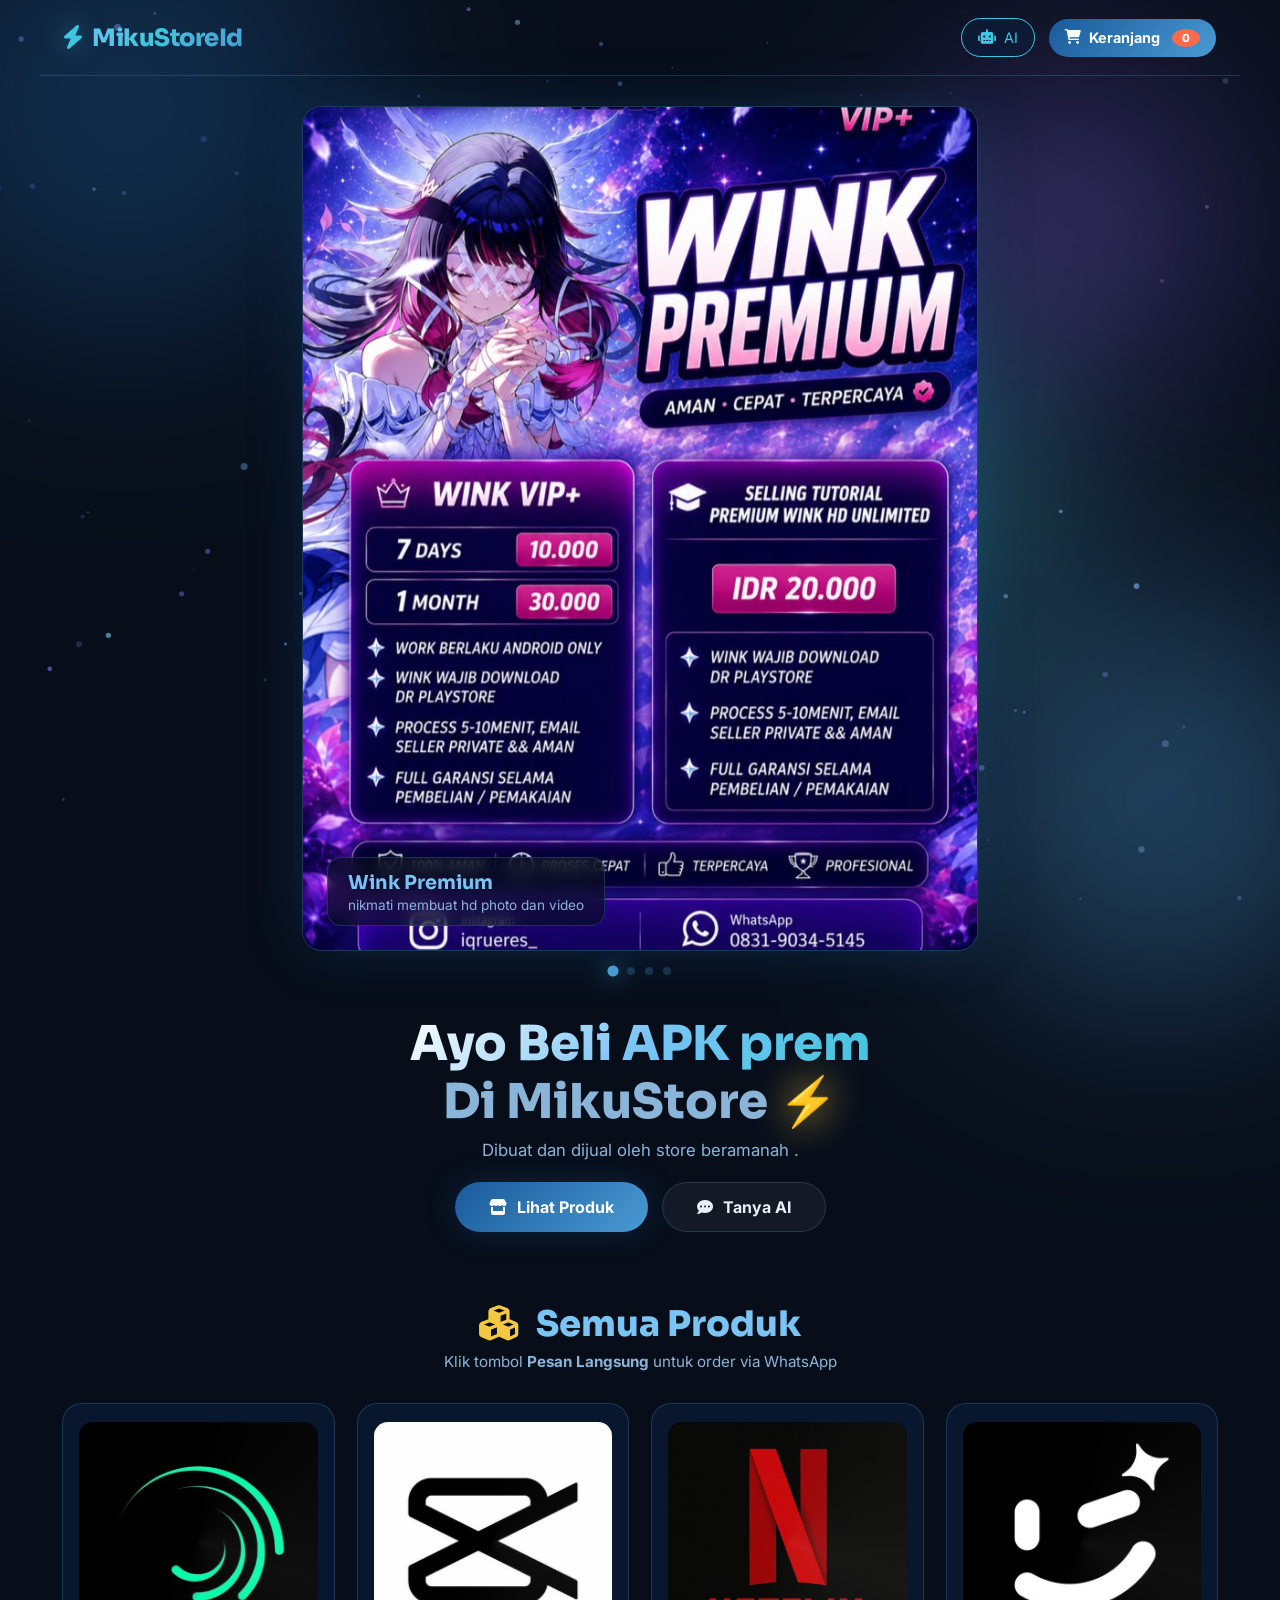
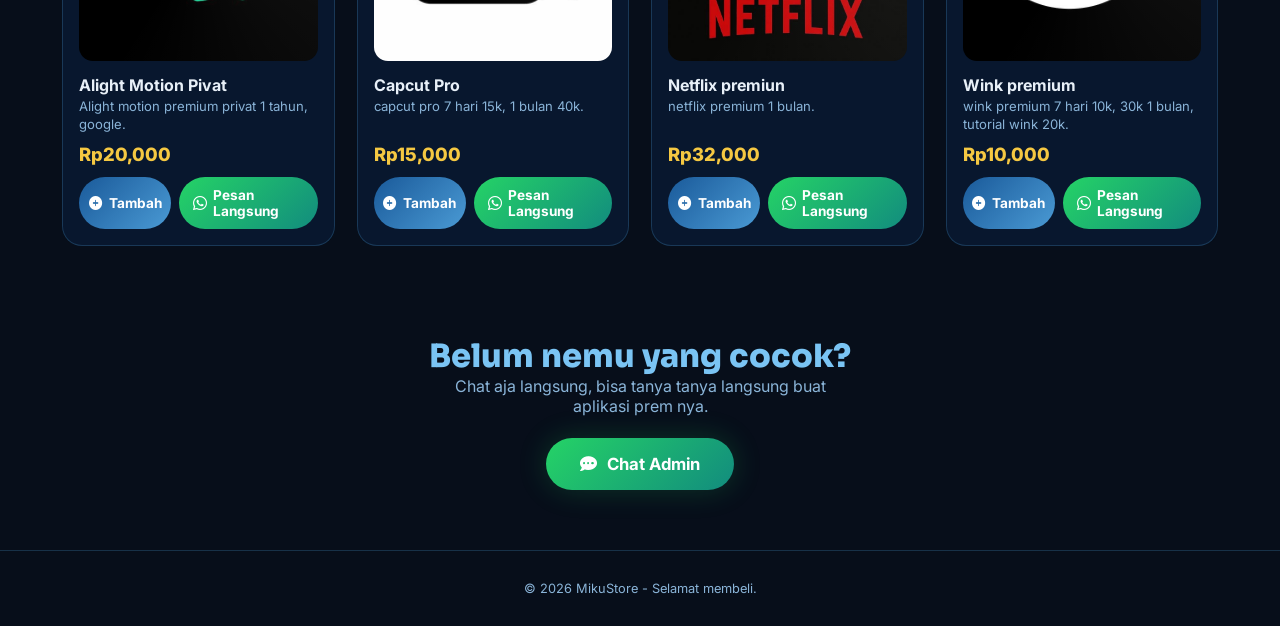
==== commit b4214025: "Update index.html" ====
--- a/index.html
+++ b/index.html
@@ -7,11 +7,11 @@
 
     <meta property="og:title" content="Miku Store - menjual berbagai aplikasi premium" />
     <meta property="og:description" content="menjual aplikasi prem Alight Motion, Capcut, Netflix, dan Wink. Cepat, amanah, dan berpengalaman." />
-    <meta property="og:image" content="https://miku-store.netlify.app/thumbnail.png" />
+    <meta property="og:image" content="https://miku-store.netlify.app/thumbnail.png?v=1" />
     <meta property="og:site_name" content="Miku Store" />
     <meta property="og:url" content="https://miku-store.netlify.app" />
     <meta property="og:type" content="website" />
-    <meta name="twitter:card" content="summary_large_image?v=2" />
+    <meta name="twitter:card" content="summary_large_image" />
 
     <!-- Google Fonts -->
     <link rel="preconnect" href="https://fonts.googleapis.com" />
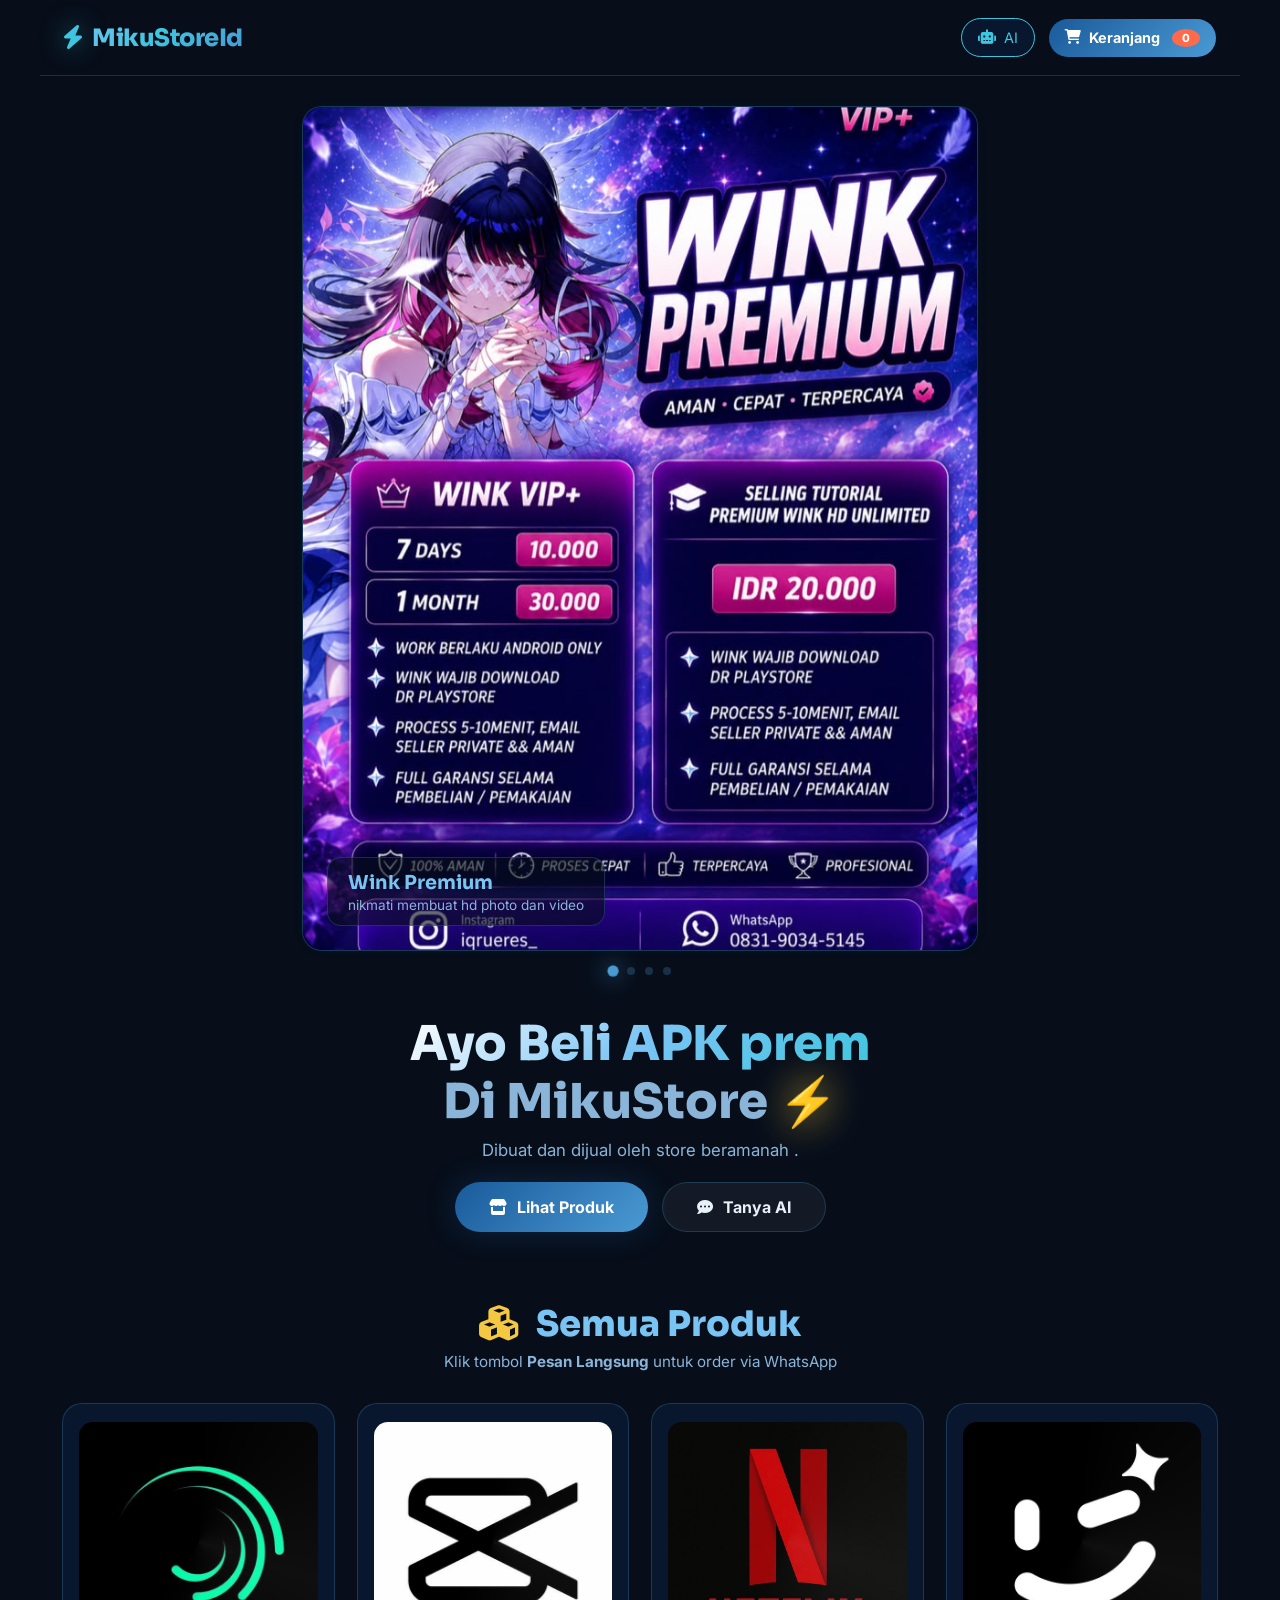
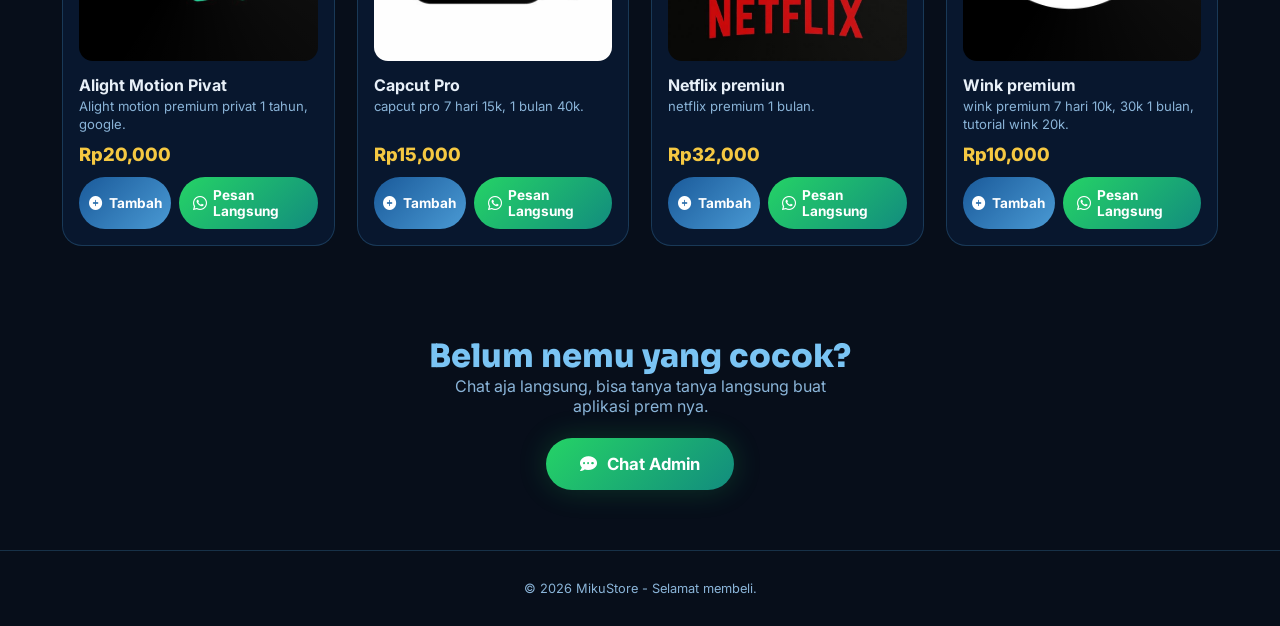
==== commit 119f9d8d: "Add files via upload" ====
--- a/index.html
+++ b/index.html
@@ -7,9 +7,9 @@
 
     <meta property="og:title" content="Miku Store - menjual berbagai aplikasi premium" />
     <meta property="og:description" content="menjual aplikasi prem Alight Motion, Capcut, Netflix, dan Wink. Cepat, amanah, dan berpengalaman." />
-    <meta property="og:image" content="https://miku-store.netlify.app/thumbnail.png?v=1" />
+    <meta property="og:image" content="https://drive.google.com/file/d/1wrIBjWjQtEpnQiTqUkqjKtNxWw_ntpwS/view?usp=drivesdk" />
     <meta property="og:site_name" content="Miku Store" />
-    <meta property="og:url" content="https://miku-store.netlify.app" />
+    <meta property="og:url" content="https://namasitusmu.netlify.app/" />
     <meta property="og:type" content="website" />
     <meta name="twitter:card" content="summary_large_image" />
 
@@ -25,14 +25,17 @@
 </head>
 <body>
 
+    <!-- ===== LOADING SCREEN ===== -->
+<div id="loadingScreen">
+    <div class="loader"></div>
+    <p>Memuat MikuStore...</p>
+</div>
+
     <!-- ===== PARTIKEL BACKGROUND ===== -->
     <canvas id="partikelCanvas"></canvas>
 
-    <!-- ===== BLOBS ===== -->
-    <div class="blob blob1"></div>
-    <div class="blob blob2"></div>
-    <div class="blob blob3"></div>
-    <div class="blob blob4"></div>
+
+  
 
     <!-- ===== NAVBAR ===== -->
     <nav>
@@ -154,4 +157,4 @@
     <!-- ===== JS terpisah ===== -->
     <script src="script.js"></script>
 </body>
-</html>
+</html>
--- a/style.css
+++ b/style.css
@@ -5,6 +5,41 @@
     margin: 0;
     padding: 0;
     box-sizing: border-box;
+}
+
+/* ===== LOADING SCREEN ===== */
+#loadingScreen {
+    position: fixed;
+    inset: 0;
+    z-index: 9999;
+    background: var(--bg);
+    display: flex;
+    flex-direction: column;
+    align-items: center;
+    justify-content: center;
+    transition: opacity 0.6s ease, visibility 0.6s ease;
+}
+#loadingScreen.hidden {
+    opacity: 0;
+    visibility: hidden;
+    pointer-events: none;
+}
+.loader {
+    width: 50px;
+    height: 50px;
+    border: 4px solid var(--border);
+    border-top-color: var(--blue-light);
+    border-radius: 50%;
+    animation: spin 0.8s linear infinite;
+}
+#loadingScreen p {
+    margin-top: 16px;
+    color: var(--dim);
+    font-weight: 600;
+    letter-spacing: 1px;
+}
+@keyframes spin {
+    to { transform: rotate(360deg); }
 }
 
 :root {
@@ -82,7 +117,7 @@
 .blob {
     position: fixed;
     border-radius: 50%;
-    filter: blur(100px);
+    filter: blur(60px);
     mix-blend-mode: screen;
     z-index: 0;
     pointer-events: none;
@@ -273,7 +308,7 @@
     border: 1px solid var(--border);
     aspect-ratio: 4/5;
     background: var(--card-bg);
-    box-shadow: 0 0 60px -10px rgba(26, 90, 154, 0.4);
+    box-shadow: 0 0 30px -10px rgba(26, 90, 154, 0.4);
     animation: sliderGlow 3.5s ease-in-out infinite alternate;
 }
 @keyframes sliderGlow {
@@ -321,7 +356,7 @@
     position: relative;
     z-index: 1;
     background: rgba(7, 14, 26, 0.6);
-    backdrop-filter: blur(8px);
+    backdrop-filter: blur(4px);
     padding: 12px 20px;
     border-radius: 14px;
     border: 1px solid var(--border);
@@ -505,7 +540,7 @@
 
 .product-card {
     background: var(--card-bg);
-    backdrop-filter: blur(8px);
+    backdrop-filter: blur(4px);
     border: 1px solid var(--border);
     border-radius: 20px;
     padding: 18px 16px 16px;
@@ -547,18 +582,8 @@
 }
 
 /* Border gradien berputar */
-product-card::before {
-    content: '';
-    position: absolute;
-    inset: -2px;
-    border-radius: 20px;
-    padding: 2px;
-    background: conic-gradient(from 0deg, var(--blue), var(--blue-light), var(--cyan), var(--violet), var(--blue));
-    -webkit-mask: linear-gradient(#fff 0 0) content-box, linear-gradient(#fff 0 0);
-    -webkit-mask-composite: xor;
-    mask-composite: exclude;
-    opacity: 0;
-    transition: opacity 0.6s ease;
+.product-card::before {
+    display: none;
 }
 .product-card:hover::before {
     opacity: 1;
@@ -702,7 +727,7 @@
 }
 .product-card .wa-btn:hover {
     transform: scale(1.04);
-    box-shadow: 0 0 30px rgba(37, 211, 102, 0.4);
+    box-shadow: 0 0 15px rgba(37, 211, 102, 0.4);
 }
 .product-card .wa-btn i {
     font-size: 1rem;
@@ -992,7 +1017,7 @@
 }
 .checkout-btn:hover {
     transform: scale(1.02);
-    box-shadow: 0 0 50px rgba(26, 90, 154, 0.4);
+    box-shadow: 0 0 25px rgba(26, 90, 154, 0.4);
 }
 
 /* ============================================================
@@ -1016,7 +1041,7 @@
     opacity: 0;
     visibility: hidden;
     transition: all 0.35s cubic-bezier(0.34, 1.56, 0.64, 1);
-    backdrop-filter: blur(12px);
+    backdrop-filter: blur(4px);
 }
 .chat-modal.open {
     transform: scale(1) translateY(0);
@@ -1197,4 +1222,41 @@
 :focus-visible {
     outline: 2px solid var(--blue-light);
     outline-offset: 3px;
+}
+
+/* ===== OPTIMASI KINERJA ===== */
+.product-card::before {
+    display: none !important; /* matikan border berputar */
+}
+.blob {
+    filter: blur(60px) !important;
+}
+.product-card, .cart-sidebar, .chat-modal, .slide-caption {
+    backdrop-filter: blur(4px) !important;
+}
+.slider {
+    box-shadow: 0 0 20px -5px rgba(26, 90, 154, 0.2) !important;
+}
+.product-card:hover {
+    transform: translateY(-4px) scale(1.01) !important;
+    box-shadow: 0 8px 25px rgba(0,0,0,0.3) !important;
+}
+
+/* ===== FIX KINERJA EKSTREM ===== */
+.product-card,
+.cart-sidebar,
+.chat-modal,
+.slide-caption,
+.nav-actions button {
+    backdrop-filter: none !important;
+    -webkit-backdrop-filter: none !important;
+}
+
+/* Kurangi shadow yang berat */
+.product-card:hover {
+    transform: translateY(-4px) scale(1.01) !important;
+    box-shadow: 0 4px 15px rgba(0,0,0,0.2) !important;
+}
+.slider {
+    box-shadow: 0 0 15px -5px rgba(26, 90, 154, 0.1) !important;
 }
